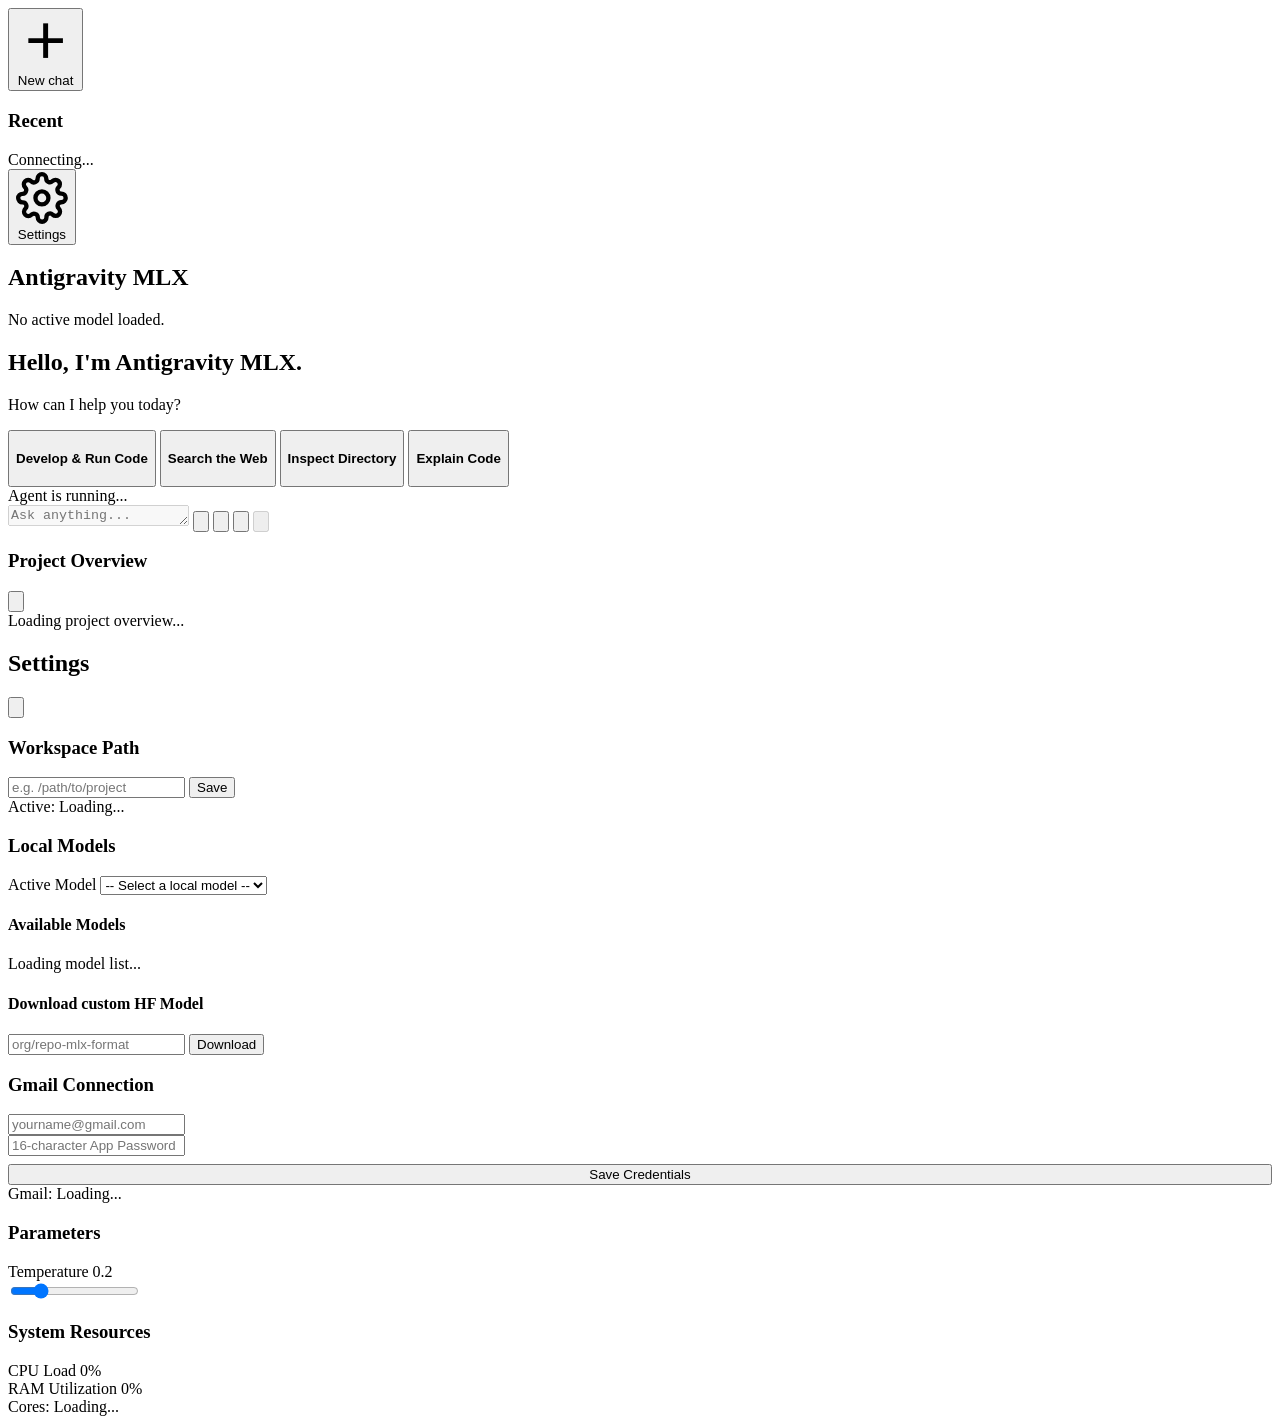
==== frontend/index.html @ e98355f0 "Initial commit" ====
<!DOCTYPE html>
<html lang="en">
<head>
    <meta charset="UTF-8">
    <meta name="viewport" content="width=device-width, initial-scale=1.0">
    <title>Antigravity MLX - Local Agent Dashboard</title>
    <link rel="preconnect" href="https://fonts.googleapis.com">
    <link rel="preconnect" href="https://fonts.gstatic.com" crossorigin>
    <link href="https://fonts.googleapis.com/css2?family=Inter:wght@300;400;500;600&family=Outfit:wght@400;500;600;700&family=JetBrains+Mono:wght@400;500&display=swap" rel="stylesheet">
    <link rel="stylesheet" href="/static/style.css">
    <script defer src="/static/app.js"></script>
</head>
<body>
    <div class="app-container">
        <!-- New Clean Sidebar -->
        <aside class="sidebar">
            <div class="sidebar-header">
                <button id="new-chat-btn" class="new-chat-button">
                    <svg viewBox="0 0 24 24" fill="none" stroke="currentColor" stroke-width="2">
                        <line x1="12" y1="5" x2="12" y2="19"></line>
                        <line x1="5" y1="12" x2="19" y2="12"></line>
                    </svg>
                    New chat
                </button>
            </div>

            <div class="sidebar-nav">
                <div class="nav-section">
                    <h3>Recent</h3>
                    <div id="recent-chats-list">
                        <!-- dynamically populated -->
                    </div>
                </div>
            </div>

            <div class="sidebar-footer">
                <div class="status-indicator">
                    <span class="status-dot disconnected" id="connection-dot"></span>
                    <span id="connection-text">Connecting...</span>
                </div>
                <button id="settings-btn" class="nav-item">
                    <svg viewBox="0 0 24 24" fill="none" stroke="currentColor" stroke-width="2">
                        <circle cx="12" cy="12" r="3"></circle>
                        <path d="M19.4 15a1.65 1.65 0 0 0 .33 1.82l.06.06a2 2 0 0 1 0 2.83 2 2 0 0 1-2.83 0l-.06-.06a1.65 1.65 0 0 0-1.82-.33 1.65 1.65 0 0 0-1 1.51V21a2 2 0 0 1-2 2 2 2 0 0 1-2-2v-.09A1.65 1.65 0 0 0 9 19.4a1.65 1.65 0 0 0-1.82.33l-.06.06a2 2 0 0 1-2.83 0 2 2 0 0 1 0-2.83l.06-.06a1.65 1.65 0 0 0 .33-1.82 1.65 1.65 0 0 0-1.51-1H3a2 2 0 0 1-2-2 2 2 0 0 1 2-2h.09A1.65 1.65 0 0 0 4.6 9a1.65 1.65 0 0 0-.33-1.82l-.06-.06a2 2 0 0 1 0-2.83 2 2 0 0 1 2.83 0l.06.06a1.65 1.65 0 0 0 1.82.33H9a1.65 1.65 0 0 0 1-1.51V3a2 2 0 0 1 2-2 2 2 0 0 1 2 2v.09a1.65 1.65 0 0 0 1 1.51 1.65 1.65 0 0 0 1.82-.33l.06-.06a2 2 0 0 1 2.83 0 2 2 0 0 1 0 2.83l-.06.06a1.65 1.65 0 0 0-.33 1.82V9a1.65 1.65 0 0 0 1.51 1H21a2 2 0 0 1 2 2 2 2 0 0 1-2 2h-.09a1.65 1.65 0 0 0-1.51 1z"></path>
                    </svg>
                    <span>Settings</span>
                </button>
            </div>
        </aside>

        <!-- Main Chat Panel -->
        <main class="chat-panel">
            <header class="chat-header">
                <div class="header-info">
                    <h2>Antigravity MLX</h2>
                    <p id="active-model-header">No active model loaded.</p>
                </div>
            </header>

            <div class="chat-history" id="chat-history">
                <!-- Welcome Screen -->
                <div class="welcome-screen" id="welcome-screen">
                    <div class="welcome-hero">
                        <h2>Hello, I'm Antigravity MLX.</h2>
                        <p>How can I help you today?</p>
                    </div>

                    <div class="welcome-suggestions">
                        <div class="suggestions-grid">
                            <button class="suggestion-card" data-prompt="Create a python script called hello.py that writes the Fibonacci sequence to a file, then execute it.">
                                <h4>Develop & Run Code</h4>
                            </button>
                            <button class="suggestion-card" data-prompt="Search the web for the latest releases or news of Apple MLX framework and summarize.">
                                <h4>Search the Web</h4>
                            </button>
                            <button class="suggestion-card" data-prompt="List the files in the workspace and explain what they are.">
                                <h4>Inspect Directory</h4>
                            </button>
                            <button class="suggestion-card" data-prompt="Read the file backend/tools.py and explain how the web_fetch tool works.">
                                <h4>Explain Code</h4>
                            </button>
                        </div>
                    </div>
                </div>
            </div>

            <!-- Typing indicator / agent progress -->
            <div class="agent-progress-overlay hidden" id="agent-progress-bar">
                <div class="pulse-container">
                    <span class="pulse-dot"></span>
                    <span class="pulse-dot"></span>
                    <span class="pulse-dot"></span>
                </div>
                <span id="agent-progress-text">Agent is running...</span>
            </div>

            <!-- Chat Input -->
            <footer class="chat-input-container">
                <div class="input-wrapper">
                    <textarea id="chat-input" placeholder="Ask anything..." rows="1" disabled></textarea>
                    
                    <button id="siri-btn" title="Toggle Siri Mode (TTS)" class="siri-off">
                        <svg viewBox="0 0 24 24" fill="none" stroke="currentColor" stroke-width="2">
                            <polygon points="11 5 6 9 2 9 2 15 6 15 11 19 11 5"></polygon>
                            <path class="siri-wave" d="M19.07 4.93a10 10 0 0 1 0 14.14M15.54 8.46a5 5 0 0 1 0 7.07"></path>
                        </svg>
                    </button>
                    
                    <button id="mic-btn" title="Dictate Voice">
                        <svg viewBox="0 0 24 24" fill="none" stroke="currentColor" stroke-width="2">
                            <path d="M12 2a3 3 0 0 0-3 3v7a3 3 0 0 0 6 0V5a3 3 0 0 0-3-3Z"/>
                            <path d="M19 10v2a7 7 0 0 1-14 0v-2"/>
                            <line x1="12" y1="19" x2="12" y2="22"/>
                        </svg>
                    </button>
                    <button id="stop-btn" class="hidden" title="Stop Agent">
                        <svg viewBox="0 0 24 24" fill="none" stroke="currentColor" stroke-width="2">
                            <rect x="6" y="6" width="12" height="12"></rect>
                        </svg>
                    </button>
                    <button id="send-btn" disabled>
                        <svg viewBox="0 0 24 24" fill="none" stroke="currentColor" stroke-width="2">
                            <line x1="22" y1="2" x2="11" y2="13"/>
                            <polygon points="22 2 15 22 11 13 2 9 22 2"/>
                        </svg>
                    </button>
                </div>
            </footer>
        </main>

        <!-- Right Sidebar for Project Overview -->
        <aside class="right-sidebar">
            <header class="right-sidebar-header">
                <h3>Project Overview</h3>
                <button id="refresh-overview-btn" title="Refresh" class="icon-btn">
                    <svg viewBox="0 0 24 24" fill="none" stroke="currentColor" stroke-width="2">
                        <path d="M23 4v6h-6"></path>
                        <path d="M20.49 15a9 9 0 1 1-2.12-9.36L23 10"></path>
                    </svg>
                </button>
            </header>
            <div class="right-sidebar-content markdown-body" id="project-overview-content">
                <div class="loading-placeholder">Loading project overview...</div>
            </div>
        </aside>
    </div>

    <!-- Settings Modal -->
    <div id="settings-modal" class="modal hidden">
        <div class="modal-content">
            <div class="modal-header">
                <h2>Settings</h2>
                <button id="close-modal-btn" class="close-btn">
                    <svg viewBox="0 0 24 24" fill="none" stroke="currentColor" stroke-width="2">
                        <line x1="18" y1="6" x2="6" y2="18"></line>
                        <line x1="6" y1="6" x2="18" y2="18"></line>
                    </svg>
                </button>
            </div>
            
            <div class="modal-body">
                <!-- Workspace Config -->
                <div class="settings-group">
                    <h3>Workspace Path</h3>
                    <div class="input-group">
                        <input type="text" id="workspace-input" placeholder="e.g. /path/to/project" autocomplete="off">
                        <button id="update-workspace-btn">Save</button>
                    </div>
                    <div class="info-note" id="workspace-display">Active: Loading...</div>
                </div>

                <!-- Model Selection -->
                <div class="settings-group">
                    <h3>Local Models</h3>
                    <div class="model-select-container">
                        <label for="model-selector">Active Model</label>
                        <select id="model-selector">
                            <option value="">-- Select a local model --</option>
                        </select>
                    </div>
                    
                    <div class="model-list-header">
                        <h4>Available Models</h4>
                    </div>
                    <div class="recommended-models" id="recommended-models-list">
                        <div class="loading-placeholder">Loading model list...</div>
                    </div>

                    <div class="custom-download">
                        <h4>Download custom HF Model</h4>
                        <div class="input-group">
                            <input type="text" id="custom-model-input" placeholder="org/repo-mlx-format" autocomplete="off">
                            <button id="download-model-btn">Download</button>
                        </div>
                    </div>
                </div>

                <!-- Gmail Config -->
                <div class="settings-group">
                    <h3>Gmail Connection</h3>
                    <div class="model-select-container">
                        <input type="text" id="gmail-email-input" placeholder="yourname@gmail.com" autocomplete="off">
                    </div>
                    <div class="model-select-container">
                        <input type="password" id="gmail-password-input" placeholder="16-character App Password" autocomplete="off">
                    </div>
                    <button id="save-gmail-btn" style="width:100%; margin-top:8px;">Save Credentials</button>
                    <div class="info-note" id="gmail-display">Gmail: Loading...</div>
                </div>

                <!-- Parameters -->
                <div class="settings-group">
                    <h3>Parameters</h3>
                    <div class="setting-item">
                        <div class="setting-label">
                            <span>Temperature</span>
                            <span id="temp-val">0.2</span>
                        </div>
                        <input type="range" id="temp-slider" min="0" max="1" step="0.05" value="0.2">
                    </div>
                </div>

                <!-- Hardware Stats -->
                <div class="settings-group stats-section">
                    <h3>System Resources</h3>
                    <div class="stat-item">
                        <div class="stat-label">
                            <span>CPU Load</span>
                            <span id="cpu-stat">0%</span>
                        </div>
                        <div class="progress-bar-bg">
                            <div class="progress-bar" id="cpu-bar" style="width: 0%"></div>
                        </div>
                    </div>
                    <div class="stat-item">
                        <div class="stat-label">
                            <span>RAM Utilization</span>
                            <span id="ram-stat">0%</span>
                        </div>
                        <div class="progress-bar-bg">
                            <div class="progress-bar" id="ram-bar" style="width: 0%"></div>
                        </div>
                    </div>
                    <div class="info-note" id="stats-cores-display">Cores: Loading...</div>
                </div>

            </div>
        </div>
    </div>
</body>
</html>
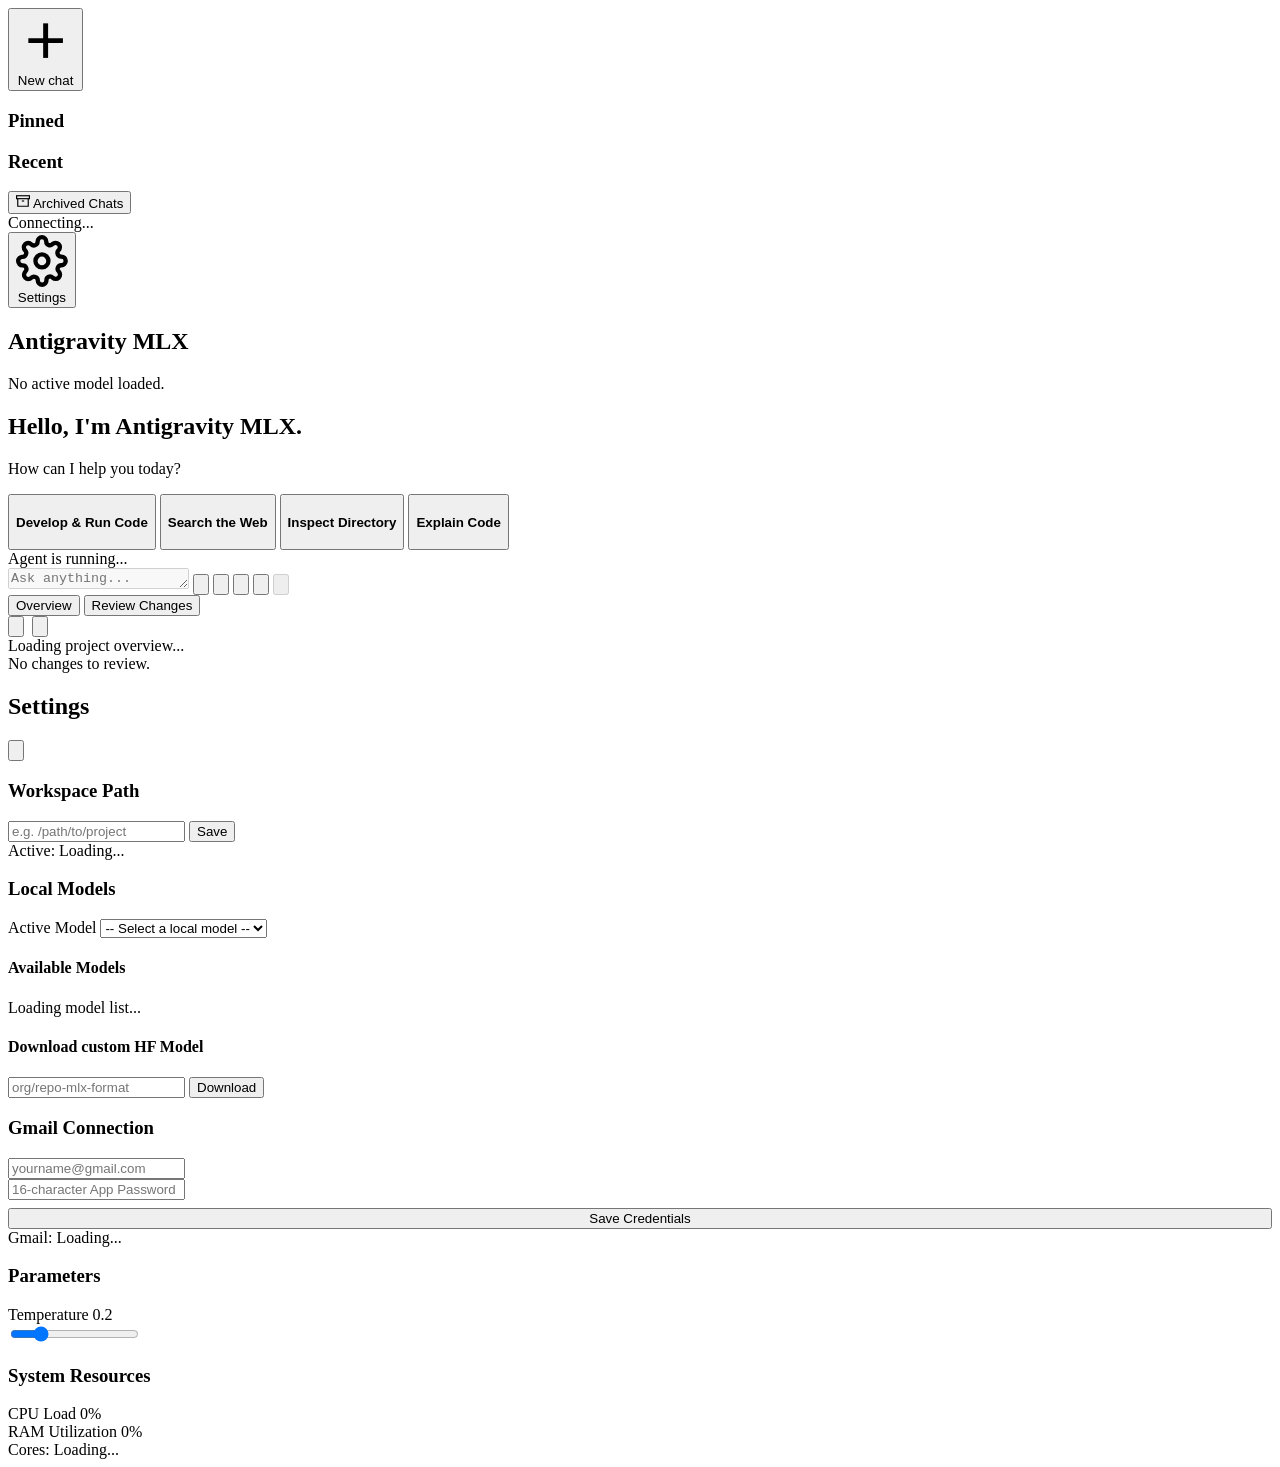
==== commit fe8a3a6e: "feat: integrate Antigravity Architect intelligence layer and bulletproof JSON parser" ====
--- a/frontend/index.html
+++ b/frontend/index.html
@@ -25,11 +25,31 @@
             </div>
 
             <div class="sidebar-nav">
+                <!-- Pinned Section -->
+                <div class="nav-section hidden" id="pinned-section">
+                    <h3>Pinned</h3>
+                    <div id="pinned-chats-list"></div>
+                </div>
+
+                <!-- Recent Section -->
                 <div class="nav-section">
                     <h3>Recent</h3>
                     <div id="recent-chats-list">
                         <!-- dynamically populated -->
                     </div>
+                </div>
+
+                <!-- Archived Section Toggle -->
+                <div class="nav-section">
+                    <button class="archive-toggle-btn" id="archive-toggle-btn">
+                        <svg viewBox="0 0 24 24" stroke="currentColor" fill="none" stroke-width="2" style="width:14px; height:14px;">
+                            <polyline points="21 8 21 21 3 21 3 8"></polyline>
+                            <rect x="1" y="3" width="22" height="5"></rect>
+                            <line x1="10" y1="12" x2="14" y2="12"></line>
+                        </svg>
+                        <span>Archived Chats</span>
+                    </button>
+                    <div id="archived-chats-list" class="hidden"></div>
                 </div>
             </div>
 
@@ -106,6 +126,13 @@
                         </svg>
                     </button>
                     
+                    <button id="attach-btn" title="Upload Image/File">
+                        <svg viewBox="0 0 24 24" fill="none" stroke="currentColor" stroke-width="2" stroke-linecap="round" stroke-linejoin="round">
+                            <line x1="12" y1="5" x2="12" y2="19"></line>
+                            <line x1="5" y1="12" x2="19" y2="12"></line>
+                        </svg>
+                    </button>
+                    
                     <button id="mic-btn" title="Dictate Voice">
                         <svg viewBox="0 0 24 24" fill="none" stroke="currentColor" stroke-width="2">
                             <path d="M12 2a3 3 0 0 0-3 3v7a3 3 0 0 0 6 0V5a3 3 0 0 0-3-3Z"/>
@@ -128,19 +155,35 @@
             </footer>
         </main>
 
-        <!-- Right Sidebar for Project Overview -->
+        <!-- Right Sidebar for Project Overview / Review Changes -->
         <aside class="right-sidebar">
             <header class="right-sidebar-header">
-                <h3>Project Overview</h3>
-                <button id="refresh-overview-btn" title="Refresh" class="icon-btn">
-                    <svg viewBox="0 0 24 24" fill="none" stroke="currentColor" stroke-width="2">
-                        <path d="M23 4v6h-6"></path>
-                        <path d="M20.49 15a9 9 0 1 1-2.12-9.36L23 10"></path>
-                    </svg>
-                </button>
+                <div class="sidebar-tabs">
+                    <button class="sidebar-tab active" data-target="project-overview-content">Overview</button>
+                    <button class="sidebar-tab" data-target="review-changes-content" id="review-changes-tab">Review Changes</button>
+                </div>
+                <div style="display: flex; gap: 8px;">
+                    <button id="copy-overview-btn" title="Copy Content" class="icon-btn">
+                        <svg viewBox="0 0 24 24" fill="none" stroke="currentColor" stroke-width="2">
+                            <rect x="9" y="9" width="13" height="13" rx="2" ry="2"></rect>
+                            <path d="M5 15H4a2 2 0 0 1-2-2V4a2 2 0 0 1 2-2h9a2 2 0 0 1 2 2v1"></path>
+                        </svg>
+                    </button>
+                    <button id="refresh-overview-btn" title="Refresh" class="icon-btn">
+                        <svg viewBox="0 0 24 24" fill="none" stroke="currentColor" stroke-width="2">
+                            <path d="M23 4v6h-6"></path>
+                            <path d="M20.49 15a9 9 0 1 1-2.12-9.36L23 10"></path>
+                        </svg>
+                    </button>
+                </div>
             </header>
-            <div class="right-sidebar-content markdown-body" id="project-overview-content">
+            
+            <div class="right-sidebar-content markdown-body tab-content active" id="project-overview-content">
                 <div class="loading-placeholder">Loading project overview...</div>
+            </div>
+            
+            <div class="right-sidebar-content tab-content" id="review-changes-content">
+                <div class="empty-state">No changes to review.</div>
             </div>
         </aside>
     </div>
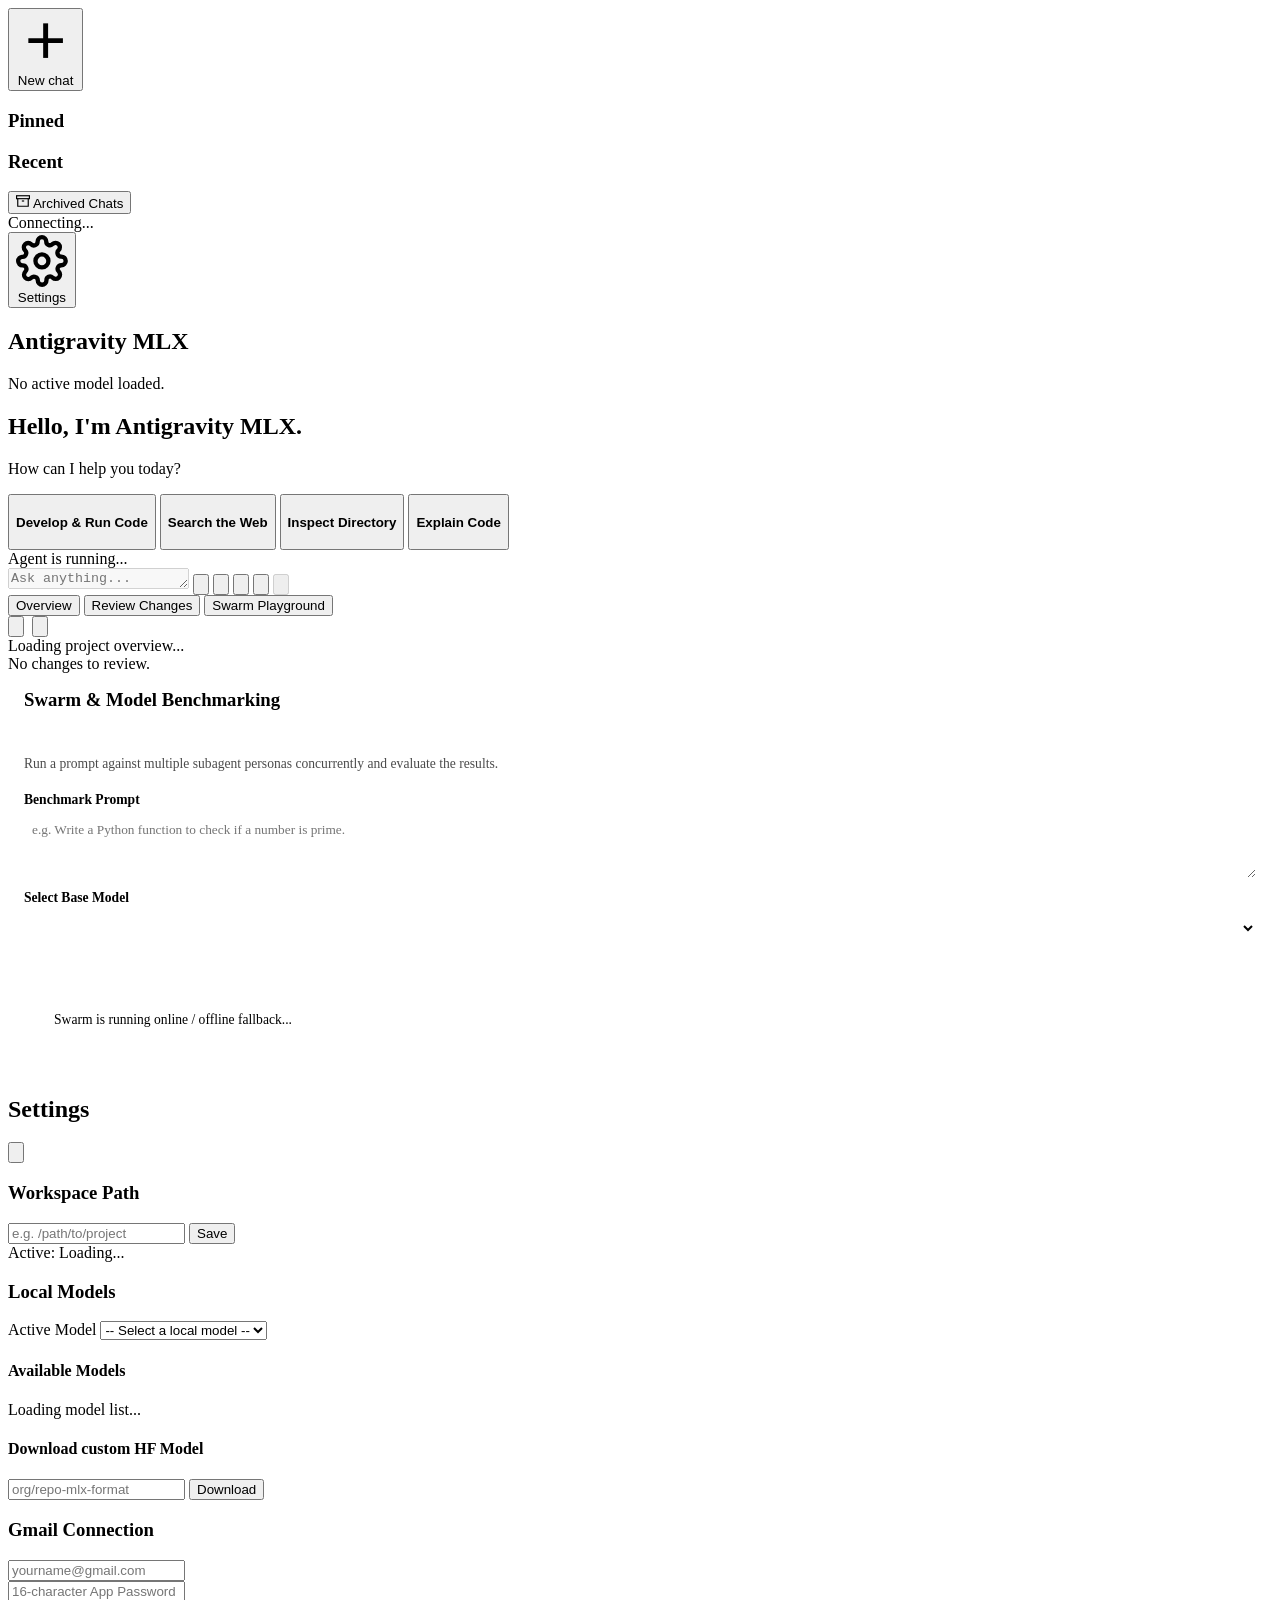
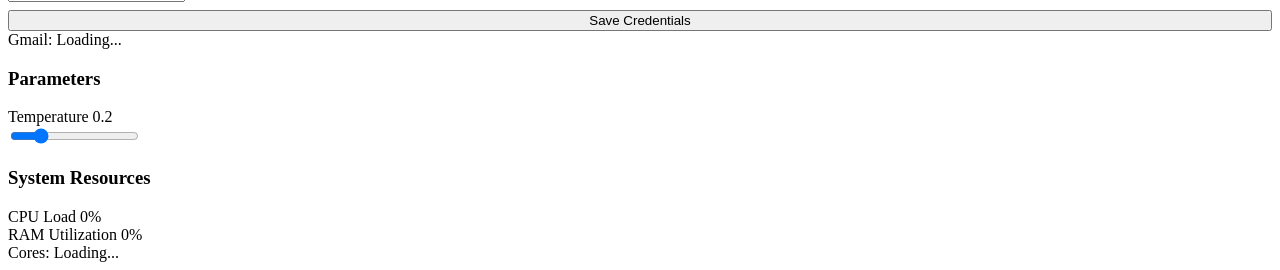
==== commit c1b6dcf5: "Initial commit of project" ====
--- a/frontend/index.html
+++ b/frontend/index.html
@@ -72,7 +72,7 @@
         <main class="chat-panel">
             <header class="chat-header">
                 <div class="header-info">
-                    <h2>Antigravity MLX</h2>
+                    <h2 id="brand-title">Antigravity MLX</h2>
                     <p id="active-model-header">No active model loaded.</p>
                 </div>
             </header>
@@ -155,12 +155,13 @@
             </footer>
         </main>
 
-        <!-- Right Sidebar for Project Overview / Review Changes -->
+        <!-- Right Sidebar for Project Overview / Review Changes / Swarm Playground -->
         <aside class="right-sidebar">
             <header class="right-sidebar-header">
                 <div class="sidebar-tabs">
                     <button class="sidebar-tab active" data-target="project-overview-content">Overview</button>
                     <button class="sidebar-tab" data-target="review-changes-content" id="review-changes-tab">Review Changes</button>
+                    <button class="sidebar-tab" data-target="swarm-playground-content" id="swarm-playground-tab">Swarm Playground</button>
                 </div>
                 <div style="display: flex; gap: 8px;">
                     <button id="copy-overview-btn" title="Copy Content" class="icon-btn">
@@ -184,6 +185,30 @@
             
             <div class="right-sidebar-content tab-content" id="review-changes-content">
                 <div class="empty-state">No changes to review.</div>
+            </div>
+
+            <div class="right-sidebar-content tab-content" id="swarm-playground-content" style="padding: 16px; display: flex; flex-direction: column; gap: 12px; height: calc(100% - 50px); overflow-y: auto;">
+                <h3 style="margin-top: 0; color: var(--accent-color);">Swarm & Model Benchmarking</h3>
+                <p style="font-size: 0.85rem; opacity: 0.7; margin-bottom: 8px;">Run a prompt against multiple subagent personas concurrently and evaluate the results.</p>
+                
+                <div style="display: flex; flex-direction: column; gap: 6px;">
+                    <label style="font-weight: 600; font-size: 0.85rem;">Benchmark Prompt</label>
+                    <textarea id="swarm-prompt-input" rows="3" placeholder="e.g. Write a Python function to check if a number is prime." style="padding: 8px; border-radius: 6px; border: 1px solid var(--border-color); background: var(--bg-card); color: var(--text-color); font-family: inherit; resize: vertical;"></textarea>
+                </div>
+                
+                <div style="display: flex; flex-direction: column; gap: 6px;">
+                    <label style="font-weight: 600; font-size: 0.85rem;">Select Base Model</label>
+                    <select id="swarm-model-selector" style="padding: 8px; border-radius: 6px; border: 1px solid var(--border-color); background: var(--bg-card); color: var(--text-color); font-family: inherit;"></select>
+                </div>
+
+                <button id="run-swarm-btn" style="padding: 10px; border-radius: 6px; background: var(--accent-color); color: #fff; border: none; font-weight: 600; cursor: pointer; transition: opacity 0.2s;">Run Multi-Agent Swarm</button>
+                
+                <div id="swarm-running-status" class="hidden" style="padding: 8px; border-radius: 6px; background: var(--bg-hover); font-size: 0.85rem; display: flex; align-items: center; gap: 8px;">
+                    <div style="width: 14px; height: 14px; border: 2px solid var(--text-color); border-top-color: transparent; border-radius: 50%; animation: spin 1s linear infinite;"></div>
+                    <span>Swarm is running online / offline fallback...</span>
+                </div>
+
+                <div id="swarm-results-section" style="margin-top: 12px; display: flex; flex-direction: column; gap: 12px; font-size: 0.9rem;"></div>
             </div>
         </aside>
     </div>
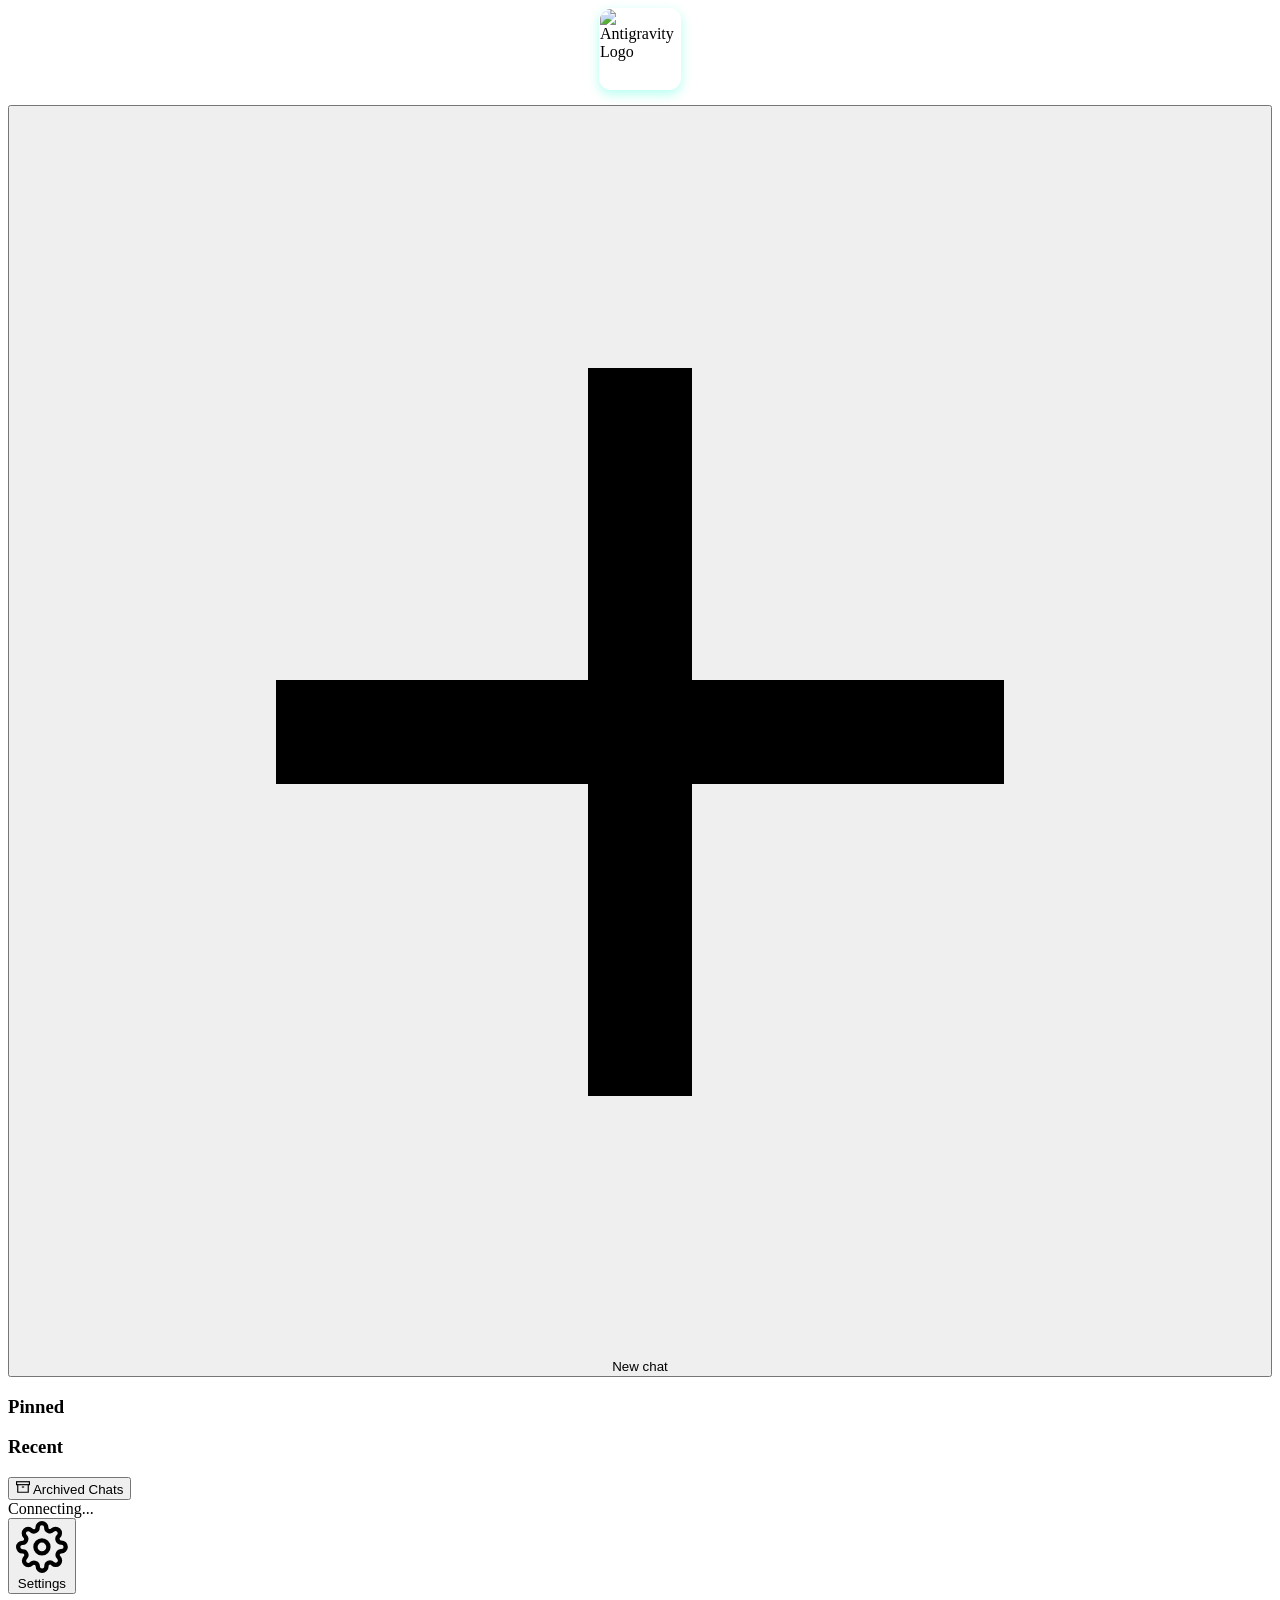
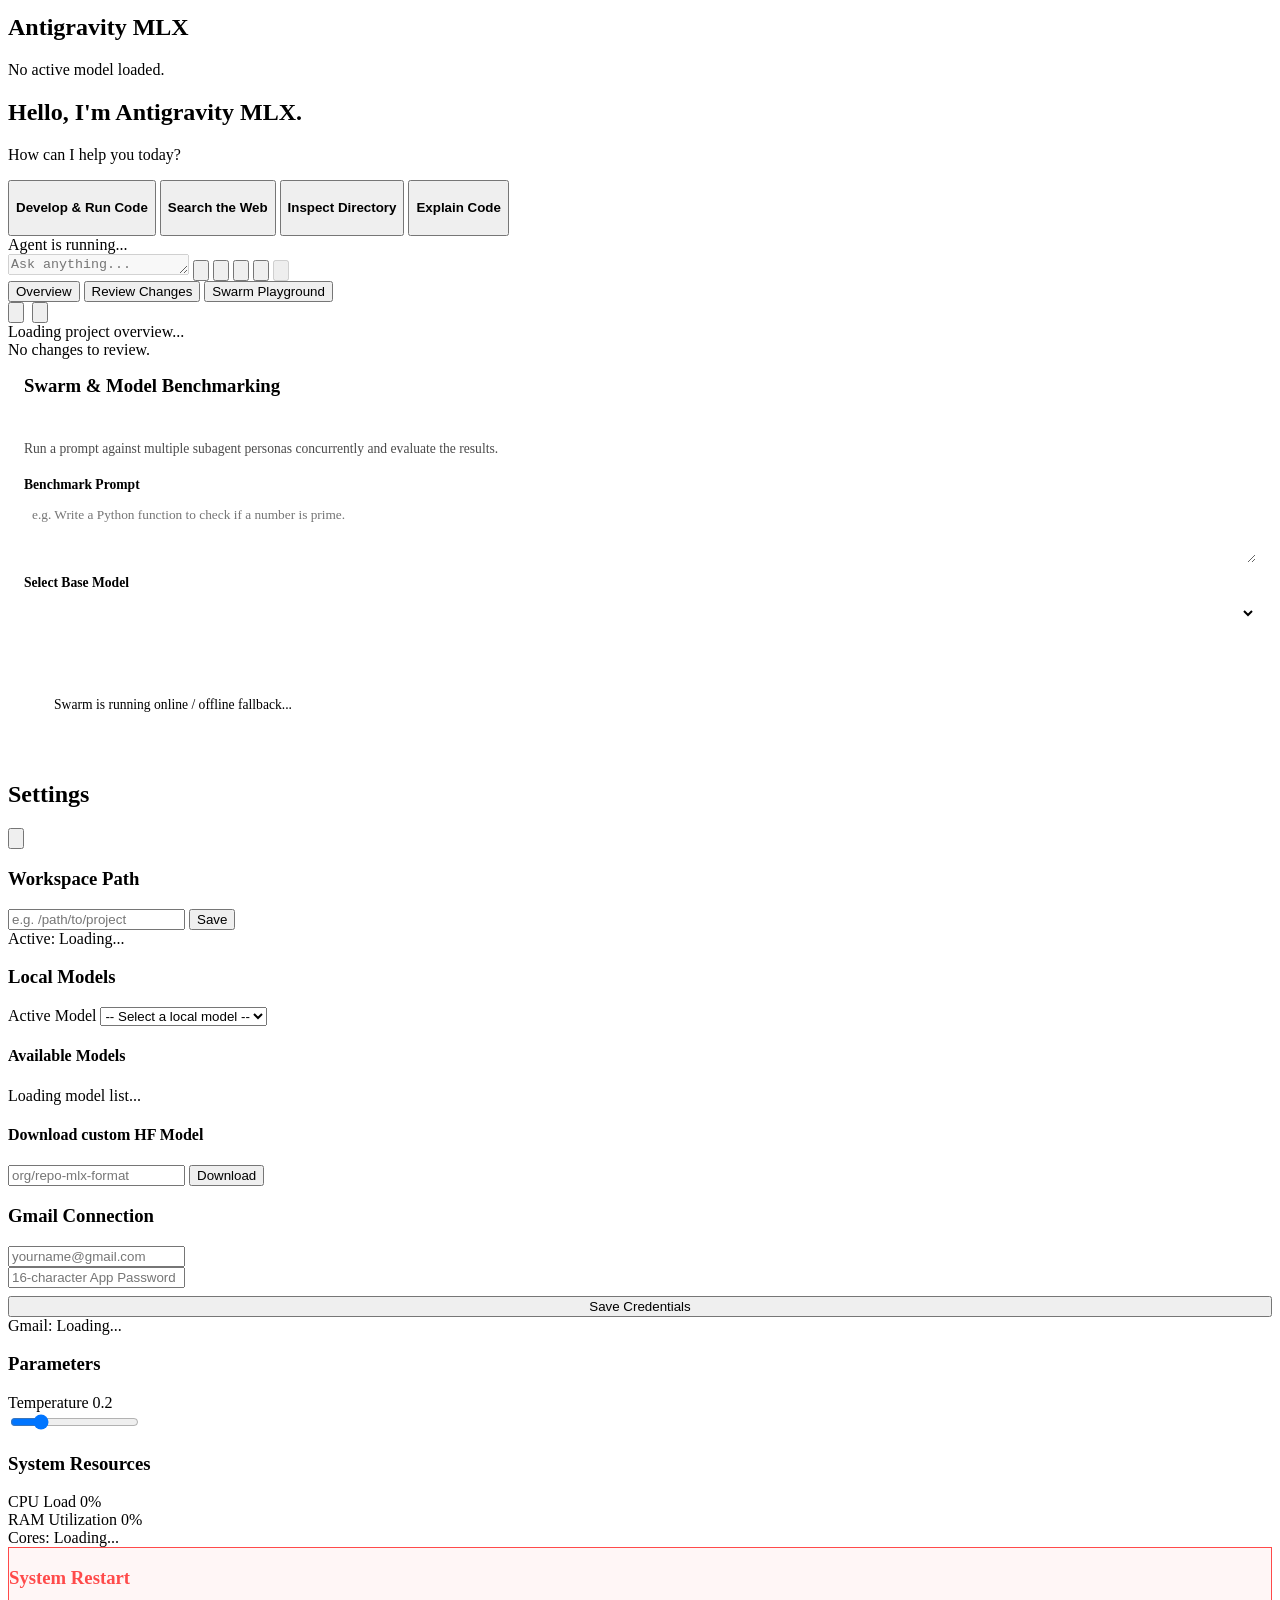
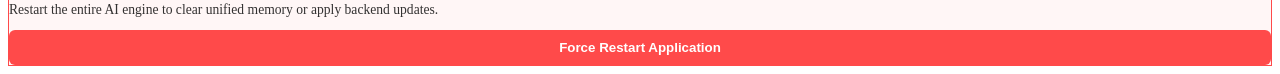
==== commit bdfd4ee4: "🔧 Workspace improvements: fix training script, clean datasets, compress logo, organize files - Fix n" ====
--- a/frontend/index.html
+++ b/frontend/index.html
@@ -14,8 +14,9 @@
     <div class="app-container">
         <!-- New Clean Sidebar -->
         <aside class="sidebar">
-            <div class="sidebar-header">
-                <button id="new-chat-btn" class="new-chat-button">
+            <div class="sidebar-header" style="display: flex; flex-direction: column; align-items: center; gap: 15px;">
+                <img src="/static/logo_compressed.jpg" alt="Antigravity Logo" style="width: 80px; height: 80px; border-radius: 12px; object-fit: cover; box-shadow: 0 4px 12px rgba(0, 255, 204, 0.3); border: 1px solid rgba(255,255,255,0.1);">
+                <button id="new-chat-btn" class="new-chat-button" style="width: 100%;">
                     <svg viewBox="0 0 24 24" fill="none" stroke="currentColor" stroke-width="2">
                         <line x1="12" y1="5" x2="12" y2="19"></line>
                         <line x1="5" y1="12" x2="19" y2="12"></line>
@@ -312,6 +313,13 @@
                     <div class="info-note" id="stats-cores-display">Cores: Loading...</div>
                 </div>
 
+                <!-- Danger Zone -->
+                <div class="settings-group stats-section" style="border: 1px solid #ff4a4a; background: rgba(255, 74, 74, 0.05);">
+                    <h3 style="color: #ff4a4a;">System Restart</h3>
+                    <p style="font-size: 0.85rem; opacity: 0.8; margin-bottom: 12px; margin-top: -6px;">Restart the entire AI engine to clear unified memory or apply backend updates.</p>
+                    <button id="restart-server-btn" style="width: 100%; padding: 10px; background: #ff4a4a; color: white; border: none; border-radius: 6px; font-weight: 600; cursor: pointer;">Force Restart Application</button>
+                </div>
+
             </div>
         </div>
     </div>
